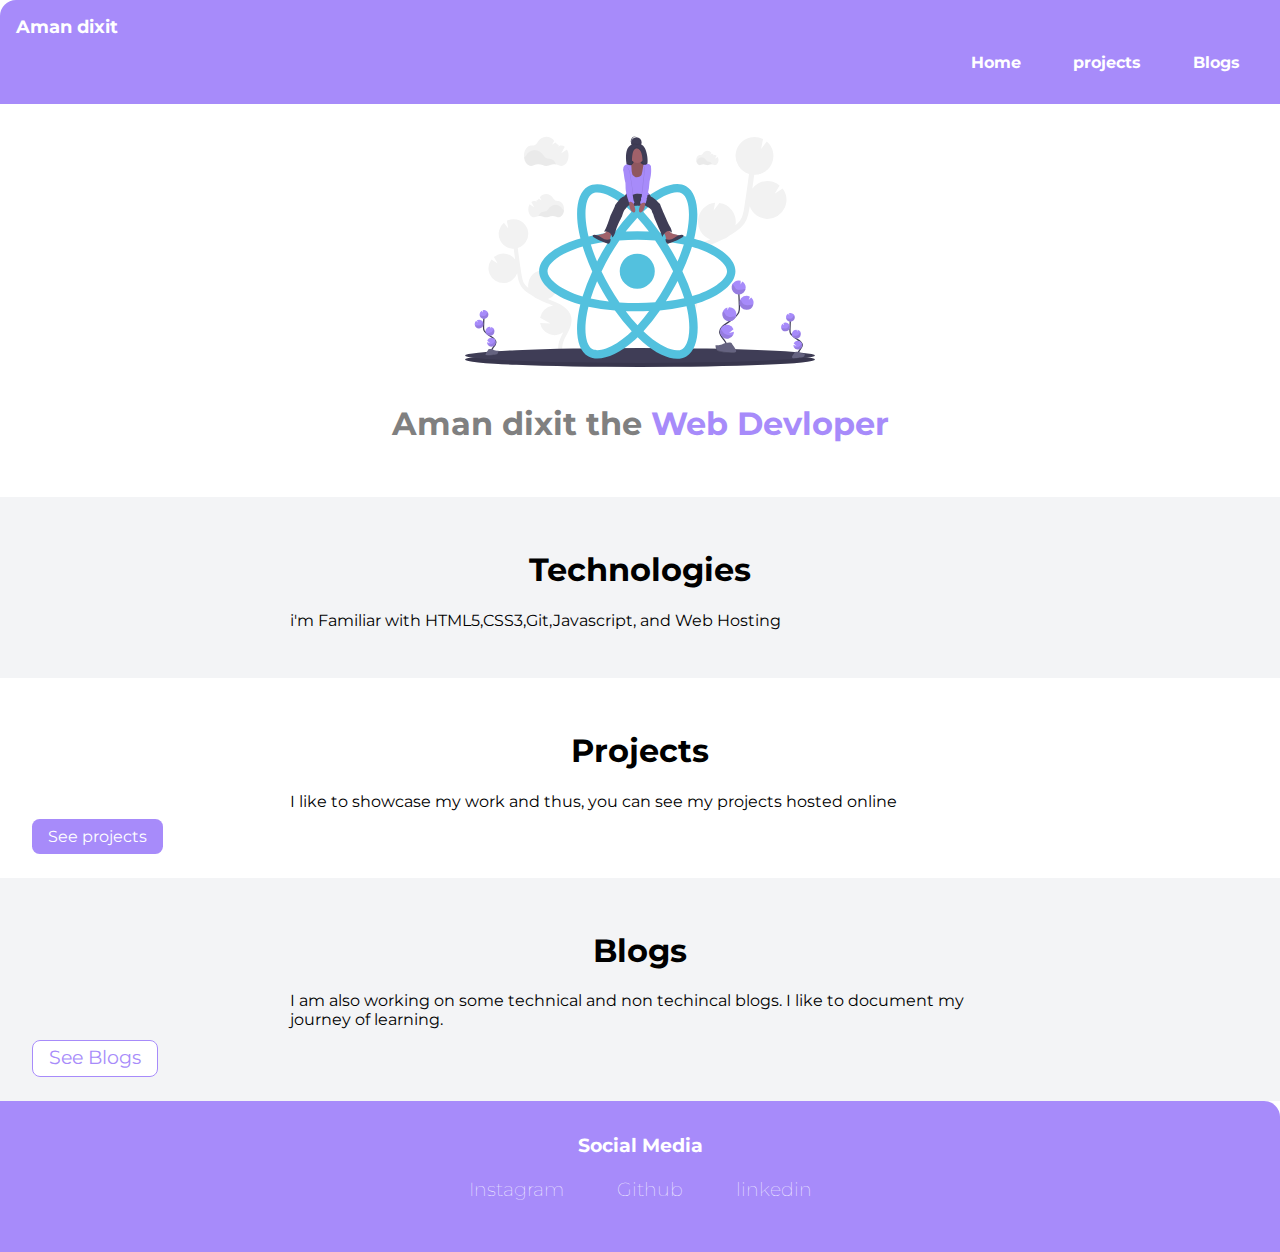
==== index.html @ 12e09b8f "created website" ====
<!DOCTYPE html>
<html lang="en">
<head>
    <meta charset="UTF-8">
    <meta http-equiv="X-UA-Compatible" content="IE=edge">
    <meta name="viewport" content="width=device-width, initial-scale=1.0">
    <title>HOME | Aman Dixit</title>
    <link rel="stylesheet" href="style.css">
</head>
<body>
    
    <nav class="navigation">
        <div class="nav-brand">Aman dixit</div>
        <ul class="list-non-bullet">
            <li class="list-item-inline">
                <a class="link" href="">Home</a>
            </li>

            <li class="list-item-inline">
                <a class="link" href="">projects</a>
            </li>

            <li class="list-item-inline">
                <a class="link" href="">Blogs</a>
            </li>
        </ul>

    </nav>

    
    <header class="hero">
        <img class="hero-img" src="images/hero-image.svg">
        <h1 class="hero-heading">Aman dixit the <span style="color: var(--primary-color);">Web Devloper</span></h1>

    </header>

    <section class="section ow">
        <div class="container container-center">
            <h1>Technologies</h1>
            <p>i'm Familiar with HTML5,CSS3,Git,Javascript, and Web Hosting</p>
        </div>
    </section>

    <section class="section">
        <div class="container container-center">
            <h1>Projects</h1>
            <p>I like to showcase my work and thus, you can see my projects hosted online</p>
        </div>
        <a class="link link-primary" href="/projects.html ">See projects</a>
    </section>

    <section class="section ow">
        <div class="container container-center">
            <h1>Blogs</h1>
            <p>I am also working on some technical and non techincal blogs. I like to document my journey of learning.</p>
        </div>
        <a class="link link-secondary" href="/blogs.html"><span style="font-size: larger;">See Blogs</span></a>
    </section>

    <footer class="footer container">
        <div class="footer-header">Social Media</div>
        <ul class="social-links list-non-bullet">

            <li class="list-item-inline">
                <a class="link" href="https://www.instagram.com/dixit2179/">
                    Instagram
                </a>
            </li>

            <li class="list-item-inline">
                <a class="link" href="https://github.com/aman225">
                    Github
                </a>
            </li>

            <li class="list-item-inline">
                <a class="link" href="https://www.linkedin.com/in/aman-dixit-90a534199/">
                    linkedin
                </a>
            </li>

        </ul>
    </footer>




</body>
</html>
---- style.css ----
@import url('https://fonts.googleapis.com/css2?family=Montserrat:wght@400;700&display=swap');

:root {
    --primary-color: #a78bfa;
    --darkgrey-color: grey;
    --offwhite-color: #f3f4f6;
}

body {
    font-family: 'Montserrat', sans-serif;
    margin: 0%;
}

hr {
    margin: 2rem 0rem;
}

/* container */

.container {
    /* padding-left: 1rem;
    padding-right: 1rem; */
    padding: 0rem 1rem;
}

.container-center {
    max-width: 700px;
    margin: auto;
}

/* links */

.link {
    text-decoration: none;
    padding: 0.5rem 1rem;
}

.link-primary {
    background-color: var(--primary-color);
    border-radius: 0.48rem;
    color: white;
}

/* read about bem naming convection */

.link-secondary {
    color: var(--primary-color);
    background-color: white;
    border-radius: 0.5rem;
    color: var(--primary-color);
    border: solid 0.1rem;
    border-color: var(--primary-color);

}

/*lists*/

.list-non-bullet {
    list-style: none;
}

.list-item-inline {
    display: inline;
    padding: 0rem 0.5rem;
}

/* nav */
.navigation {
    background-color:
        var(--primary-color);
    color: white;
    padding: 1rem;
    border-top-left-radius: 1rem;

}

.navigation .nav-brand {
    font-weight: bold;
    font-size: 1.1rem;
}

.navigation .link {
    font-weight: bold;
    color: white;
}

.navigation .list-non-bullet {
    text-align: right;
}

/* header */
.hero {
    padding: 2rem;
}

.hero .hero-img {
    max-width: 350px;
    display: block;
    margin: auto;
}

.hero-heading {
    padding-top: 1rem;
    color: var(--darkgrey-color);
    text-align: center;
}

/* section */

.section{
    padding: 2rem;
}

.section h1 {
    text-align: center;
}

.ow{
    background-color: var(--offwhite-color)
}

/* footer */

.footer{
    background-color: var(--primary-color);
    padding: 2rem 1rem;
    border-top-right-radius: 1rem;
    text-align: center;
    color: white;
    font-weight: bold;
    font-size: larger;
}

.footer .link{
    color: white;
    font-weight: 100;
}

.footer ul{
    padding-inline-start: 0px;
}
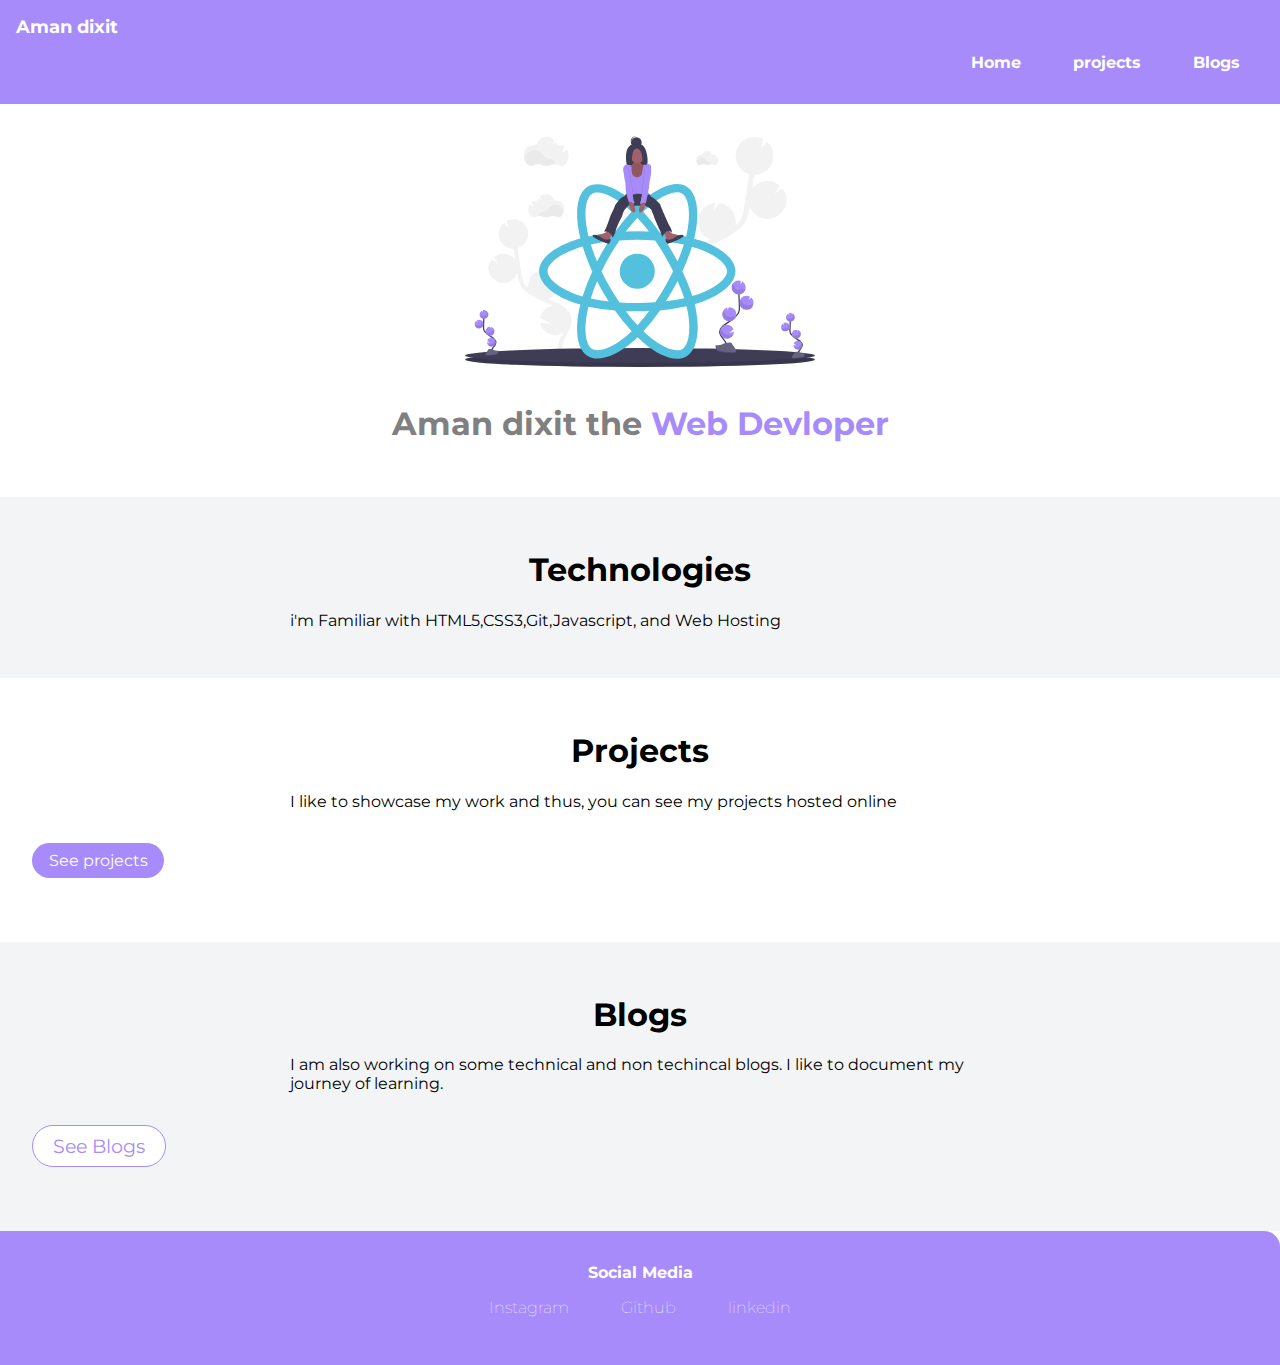
==== commit 299a5c4f: "added adsense" ====
--- a/index.html
+++ b/index.html
@@ -6,6 +6,8 @@
     <meta name="viewport" content="width=device-width, initial-scale=1.0">
     <title>HOME | Aman Dixit</title>
     <link rel="stylesheet" href="style.css">
+    <script async src="https://pagead2.googlesyndication.com/pagead/js/adsbygoogle.js?client=ca-pub-9510527914408506"
+     crossorigin="anonymous"></script>
 </head>
 <body>
     
--- a/style.css
+++ b/style.css
@@ -33,12 +33,17 @@
 .link {
     text-decoration: none;
     padding: 0.5rem 1rem;
+    margin-top: 2rem;
+    margin-bottom: 2rem;
 }
 
 .link-primary {
     background-color: var(--primary-color);
-    border-radius: 0.48rem;
+    border-radius: 2rem;
     color: white;
+    display: block;
+    text-align: center;
+    max-width: 100px;
 }
 
 /* read about bem naming convection */
@@ -46,10 +51,13 @@
 .link-secondary {
     color: var(--primary-color);
     background-color: white;
-    border-radius: 0.5rem;
+    border-radius: 2rem;
     color: var(--primary-color);
     border: solid 0.1rem;
     border-color: var(--primary-color);
+    display: block;
+    text-align: center;
+    max-width: 100px;
 
 }
 
@@ -70,7 +78,6 @@
         var(--primary-color);
     color: white;
     padding: 1rem;
-    border-top-left-radius: 1rem;
 
 }
 
@@ -127,8 +134,6 @@
     border-top-right-radius: 1rem;
     text-align: center;
     color: white;
-    font-weight: bold;
-    font-size: larger;
 }
 
 .footer .link{
@@ -136,6 +141,9 @@
     font-weight: 100;
 }
 
+.footer .footer-header{
+    font-weight: bold;
+}
 .footer ul{
     padding-inline-start: 0px;
 }
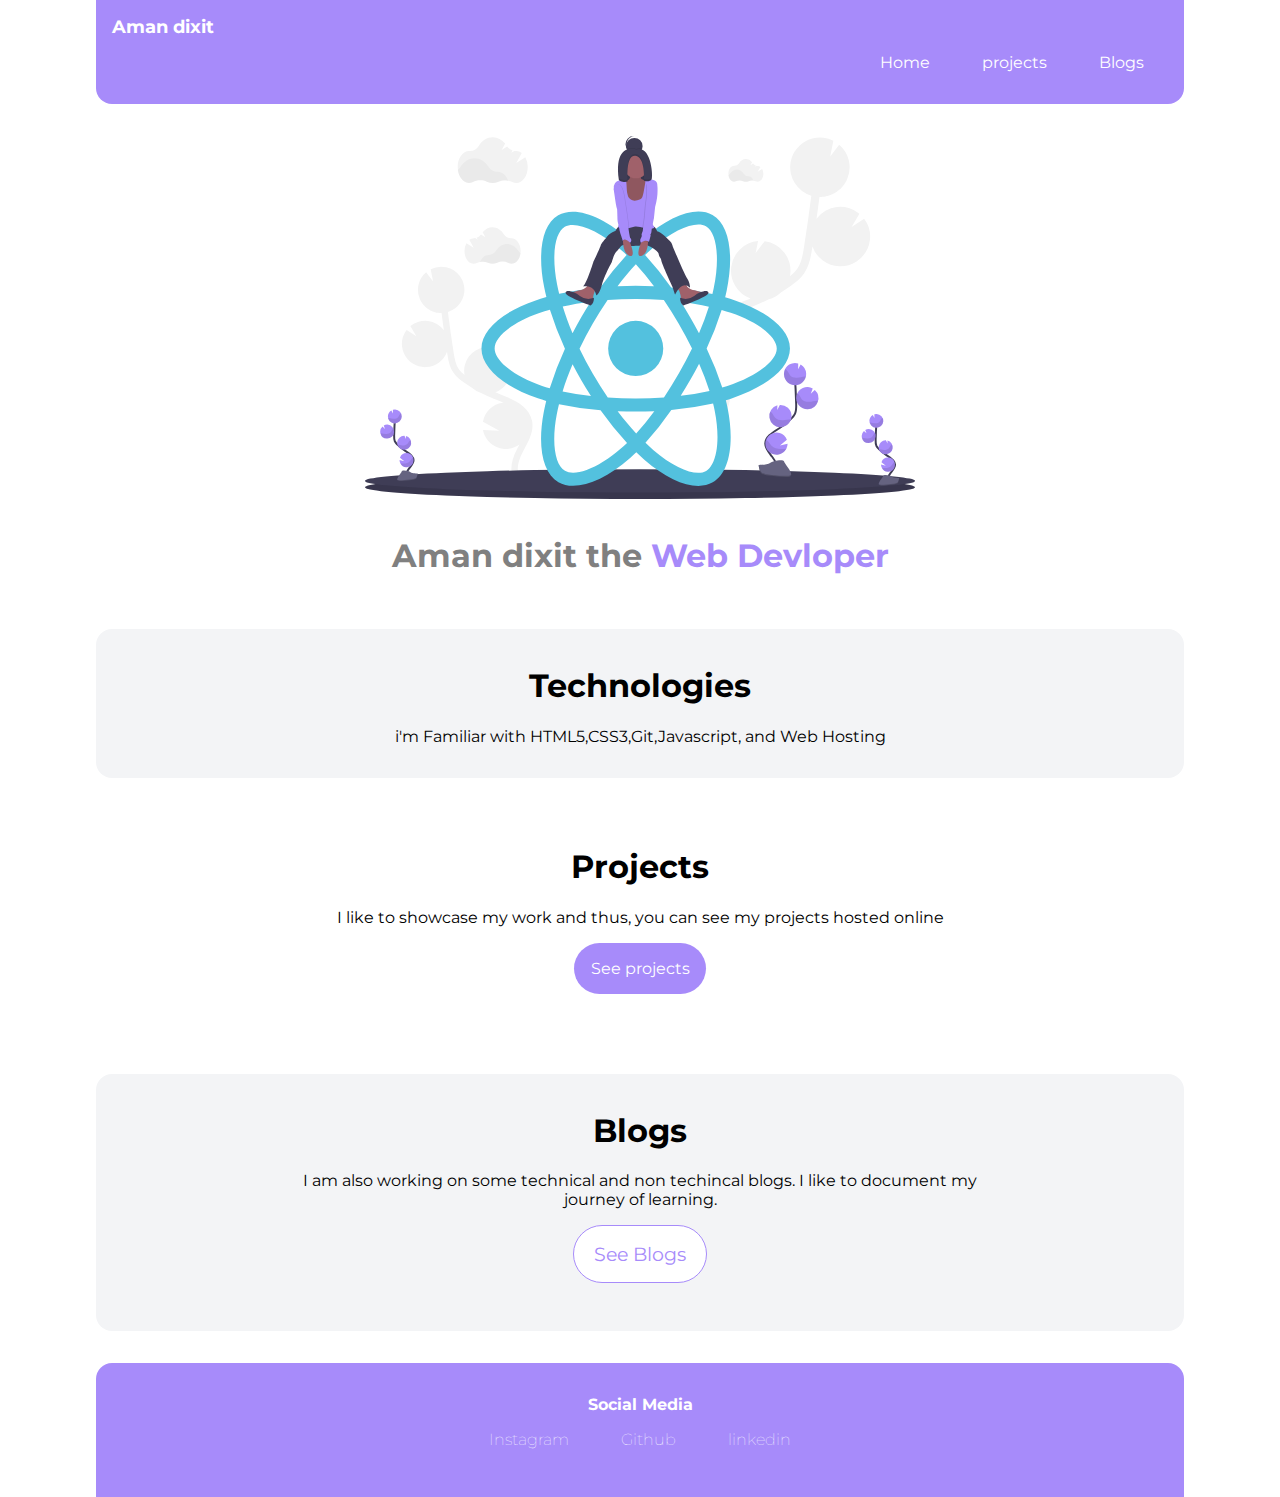
==== commit a69c20ae: "changes-in-css" ====
--- a/index.html
+++ b/index.html
@@ -6,8 +6,6 @@
     <meta name="viewport" content="width=device-width, initial-scale=1.0">
     <title>HOME | Aman Dixit</title>
     <link rel="stylesheet" href="style.css">
-    <script async src="https://pagead2.googlesyndication.com/pagead/js/adsbygoogle.js?client=ca-pub-9510527914408506"
-     crossorigin="anonymous"></script>
 </head>
 <body>
     
@@ -15,15 +13,15 @@
         <div class="nav-brand">Aman dixit</div>
         <ul class="list-non-bullet">
             <li class="list-item-inline">
-                <a class="link" href="">Home</a>
+                <a class="link" href="index.html">Home</a>
             </li>
 
             <li class="list-item-inline">
-                <a class="link" href="">projects</a>
+                <a class="link" href="/projects.html">projects</a>
             </li>
 
             <li class="list-item-inline">
-                <a class="link" href="">Blogs</a>
+                <a class="link" href="/blogs.html">Blogs</a>
             </li>
         </ul>
 
@@ -46,7 +44,7 @@
     <section class="section">
         <div class="container container-center">
             <h1>Projects</h1>
-            <p>I like to showcase my work and thus, you can see my projects hosted online</p>
+            <p class="parah">I like to showcase my work and thus, you can see my projects hosted online</p>
         </div>
         <a class="link link-primary" href="/projects.html ">See projects</a>
     </section>
--- a/style.css
+++ b/style.css
@@ -6,9 +6,15 @@
     --offwhite-color: #f3f4f6;
 }
 
+html {
+    display: block;
+}
+
 body {
     font-family: 'Montserrat', sans-serif;
-    margin: 0%;
+    margin: 0px auto;
+    max-width: 85%;
+    width: 100%;
 }
 
 hr {
@@ -32,9 +38,10 @@
 
 .link {
     text-decoration: none;
-    padding: 0.5rem 1rem;
-    margin-top: 2rem;
+    padding: 1rem 1rem;
+    margin: auto;
     margin-bottom: 2rem;
+    
 }
 
 .link-primary {
@@ -70,6 +77,7 @@
 .list-item-inline {
     display: inline;
     padding: 0rem 0.5rem;
+    text-align: center;
 }
 
 /* nav */
@@ -78,6 +86,8 @@
         var(--primary-color);
     color: white;
     padding: 1rem;
+    border-bottom-left-radius: 1rem;
+    border-bottom-right-radius: 1rem;
 
 }
 
@@ -87,7 +97,7 @@
 }
 
 .navigation .link {
-    font-weight: bold;
+    
     color: white;
 }
 
@@ -101,9 +111,10 @@
 }
 
 .hero .hero-img {
-    max-width: 350px;
+    max-width: 550px;
     display: block;
     margin: auto;
+    align-items: center;
 }
 
 .hero-heading {
@@ -115,7 +126,11 @@
 /* section */
 
 .section{
-    padding: 2rem;
+    padding: 1rem;
+    max-width: auto;
+    border-radius: 1rem;
+    text-align: center;
+    margin-bottom: 2rem;
 }
 
 .section h1 {
@@ -126,12 +141,14 @@
     background-color: var(--offwhite-color)
 }
 
+
 /* footer */
 
 .footer{
     background-color: var(--primary-color);
     padding: 2rem 1rem;
     border-top-right-radius: 1rem;
+    border-top-left-radius: 1rem;
     text-align: center;
     color: white;
 }
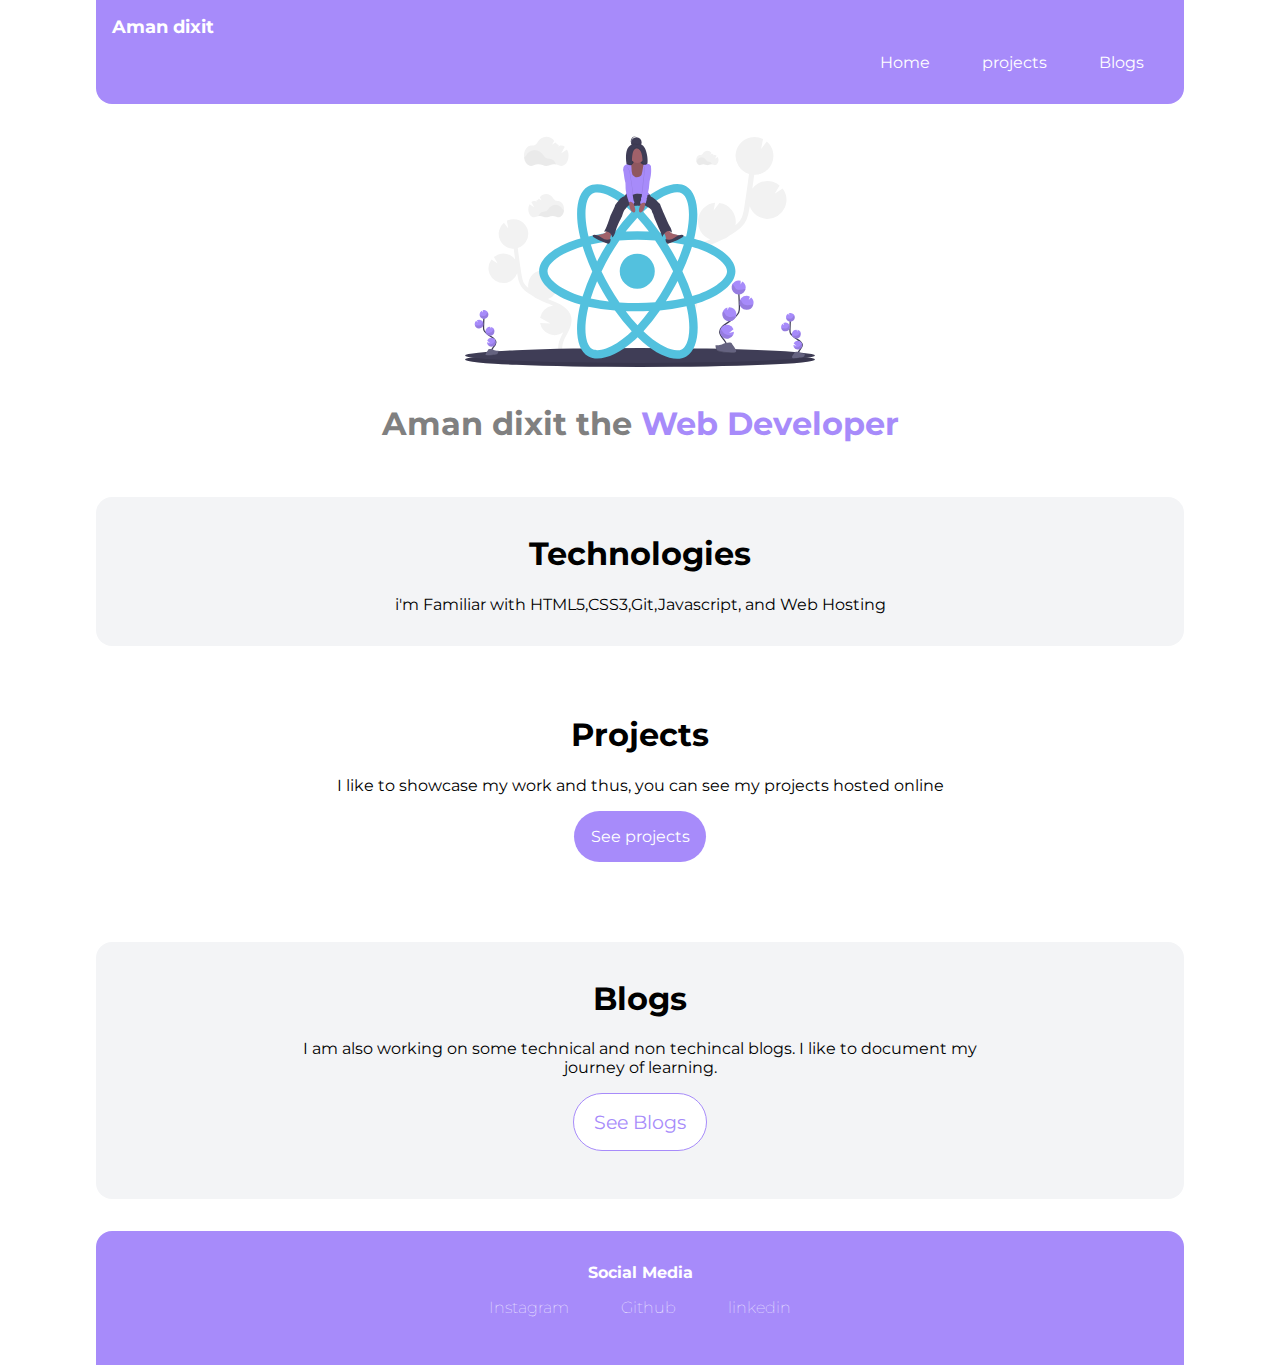
==== commit 5e2dd27d: "change-in-code" ====
--- a/index.html
+++ b/index.html
@@ -30,7 +30,7 @@
     
     <header class="hero">
         <img class="hero-img" src="images/hero-image.svg">
-        <h1 class="hero-heading">Aman dixit the <span style="color: var(--primary-color);">Web Devloper</span></h1>
+        <h1 class="hero-heading">Aman dixit the <span style="color: var(--primary-color);">Web Developer</span></h1>
 
     </header>
 
--- a/style.css
+++ b/style.css
@@ -111,7 +111,7 @@
 }
 
 .hero .hero-img {
-    max-width: 550px;
+    max-width: 350px;
     display: block;
     margin: auto;
     align-items: center;
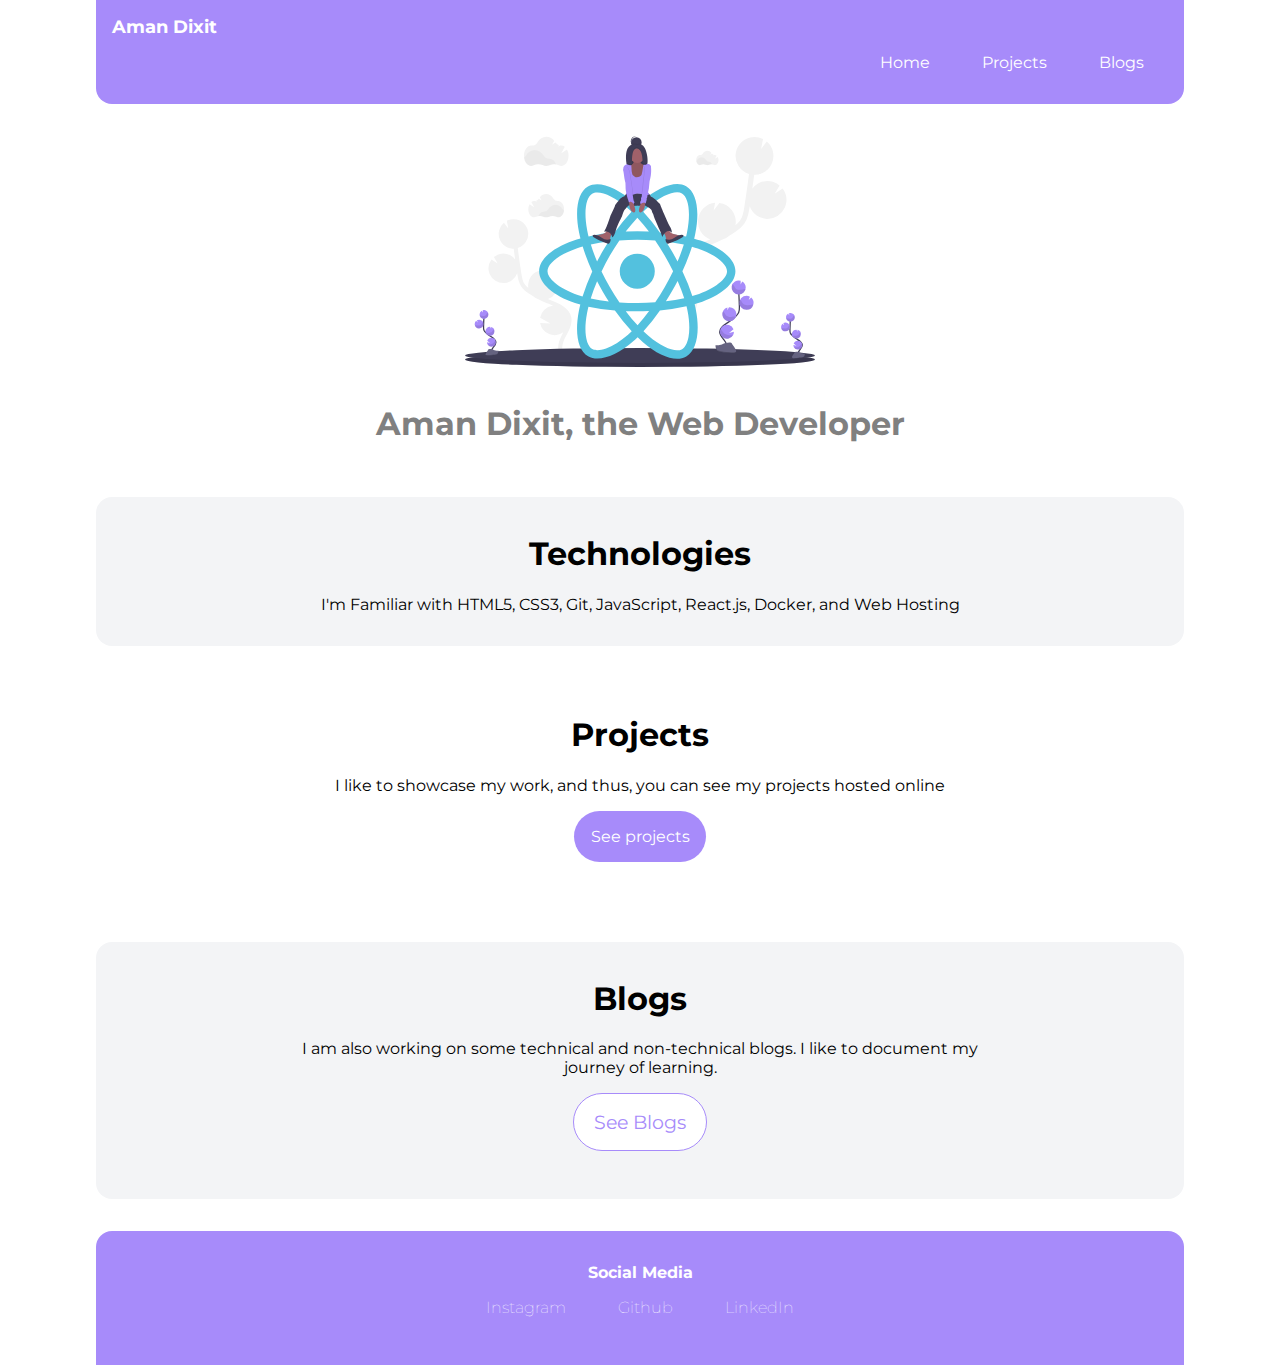
==== commit c69745ac: "upadated docs" ====
--- a/index.html
+++ b/index.html
@@ -1,89 +1,96 @@
 <!DOCTYPE html>
 <html lang="en">
-<head>
-    <meta charset="UTF-8">
-    <meta http-equiv="X-UA-Compatible" content="IE=edge">
-    <meta name="viewport" content="width=device-width, initial-scale=1.0">
+  <head>
+    <meta charset="UTF-8" />
+    <meta http-equiv="X-UA-Compatible" content="IE=edge" />
+    <meta name="viewport" content="width=device-width, initial-scale=1.0" />
     <title>HOME | Aman Dixit</title>
-    <link rel="stylesheet" href="style.css">
-</head>
-<body>
-    
+    <link rel="stylesheet" href="style.css" />
+    <link
+      rel="stylesheet"
+      href="https://cdnjs.cloudflare.com/ajax/libs/font-awesome/5.15.4/css/all.min.css"
+      integrity="sha512-1ycn6IcaQQ40/MKBW2W4Rhis/DbILU74C1vSrLJxCq57o941Ym01SwNsOMqvEBFlcgUa6xLiPY/NS5R+E6ztJQ=="
+      crossorigin="anonymous"
+      referrerpolicy="no-referrer"
+    />
+    <link rel="shortcut icon" type="image/x-icon" href="images/favicon.png" />
+  </head>
+  <body>
     <nav class="navigation">
-        <div class="nav-brand">Aman dixit</div>
-        <ul class="list-non-bullet">
-            <li class="list-item-inline">
-                <a class="link" href="index.html">Home</a>
-            </li>
-
-            <li class="list-item-inline">
-                <a class="link" href="/projects.html">projects</a>
-            </li>
-
-            <li class="list-item-inline">
-                <a class="link" href="/blogs.html">Blogs</a>
-            </li>
-        </ul>
-
+      <div class="nav-brand">Aman Dixit</div>
+      <ul class="list-non-bullet">
+        <li class="list-item-inline">
+          <a class="link" href="index.html">Home</a>
+        </li>
+        <li class="list-item-inline">
+          <a class="link" href="/projects.html">Projects</a>
+        </li>
+        <li class="list-item-inline">
+          <a class="link" href="/blogs.html">Blogs</a>
+        </li>
+      </ul>
     </nav>
 
-    
     <header class="hero">
-        <img class="hero-img" src="images/hero-image.svg">
-        <h1 class="hero-heading">Aman dixit the <span style="color: var(--primary-color);">Web Developer</span></h1>
-
+      <img class="hero-img" src="images/hero-image.svg" alt="Hero Image" />
+      <h1 class="hero-heading">
+        Aman Dixit, the <span class="primary-color">Web Developer</span>
+      </h1>
     </header>
 
     <section class="section ow">
-        <div class="container container-center">
-            <h1>Technologies</h1>
-            <p>i'm Familiar with HTML5,CSS3,Git,Javascript, and Web Hosting</p>
-        </div>
+      <div class="container container-center">
+        <h1>Technologies</h1>
+        <p>
+          I'm Familiar with HTML5, CSS3, Git, JavaScript, React.js, Docker, and
+          Web Hosting
+        </p>
+      </div>
     </section>
 
     <section class="section">
-        <div class="container container-center">
-            <h1>Projects</h1>
-            <p class="parah">I like to showcase my work and thus, you can see my projects hosted online</p>
-        </div>
-        <a class="link link-primary" href="/projects.html ">See projects</a>
+      <div class="container container-center">
+        <h1>Projects</h1>
+        <p class="parah">
+          I like to showcase my work, and thus, you can see my projects hosted
+          online
+        </p>
+      </div>
+      <a class="link link-primary" href="/projects.html">See projects</a>
     </section>
 
     <section class="section ow">
-        <div class="container container-center">
-            <h1>Blogs</h1>
-            <p>I am also working on some technical and non techincal blogs. I like to document my journey of learning.</p>
-        </div>
-        <a class="link link-secondary" href="/blogs.html"><span style="font-size: larger;">See Blogs</span></a>
+      <div class="container container-center">
+        <h1>Blogs</h1>
+        <p>
+          I am also working on some technical and non-technical blogs. I like to
+          document my journey of learning.
+        </p>
+      </div>
+      <a class="link link-secondary" href="/blogs.html"
+        ><span style="font-size: larger">See Blogs</span></a
+      >
     </section>
 
     <footer class="footer container">
-        <div class="footer-header">Social Media</div>
-        <ul class="social-links list-non-bullet">
-
-            <li class="list-item-inline">
-                <a class="link" href="https://www.instagram.com/dixit2179/">
-                    Instagram
-                </a>
-            </li>
-
-            <li class="list-item-inline">
-                <a class="link" href="https://github.com/aman225">
-                    Github
-                </a>
-            </li>
-
-            <li class="list-item-inline">
-                <a class="link" href="https://www.linkedin.com/in/aman-dixit-90a534199/">
-                    linkedin
-                </a>
-            </li>
-
-        </ul>
+      <div class="footer-header">Social Media</div>
+      <ul class="social-links list-non-bullet">
+        <li class="list-item-inline">
+          <a class="link" href="https://www.instagram.com/dixit2179/"
+            >Instagram</a
+          >
+        </li>
+        <li class="list-item-inline">
+          <a class="link" href="https://github.com/aman225">Github</a>
+        </li>
+        <li class="list-item-inline">
+          <a
+            class="link"
+            href="https://www.linkedin.com/in/aman-dixit-90a534199/"
+            >LinkedIn</a
+          >
+        </li>
+      </ul>
     </footer>
-
-
-
-
-</body>
-</html>+  </body>
+</html>
--- a/style.css
+++ b/style.css
@@ -1,9 +1,14 @@
 @import url('https://fonts.googleapis.com/css2?family=Montserrat:wght@400;700&display=swap');
+
+* {
+    scroll-behavior: smooth;
+}
 
 :root {
     --primary-color: #a78bfa;
     --darkgrey-color: grey;
     --offwhite-color: #f3f4f6;
+    --top-bottom-button-color: #97CAEF;
 }
 
 html {
@@ -12,7 +17,7 @@
 
 body {
     font-family: 'Montserrat', sans-serif;
-    margin: 0px auto;
+    margin: 0 auto;
     max-width: 85%;
     width: 100%;
 }
@@ -21,12 +26,8 @@
     margin: 2rem 0rem;
 }
 
-/* container */
-
 .container {
-    /* padding-left: 1rem;
-    padding-right: 1rem; */
-    padding: 0rem 1rem;
+    padding: 0 1rem;
 }
 
 .container-center {
@@ -34,18 +35,20 @@
     margin: auto;
 }
 
-/* links */
-
 .link {
     text-decoration: none;
     padding: 1rem 1rem;
     margin: auto;
     margin-bottom: 2rem;
-    
+    cursor: pointer;
 }
 
-.link-primary {
-    background-color: var(--primary-color);
+.link:hover {
+    font-weight: bold;
+}
+
+.link-primary,
+.link-secondary {
     border-radius: 2rem;
     color: white;
     display: block;
@@ -53,22 +56,16 @@
     max-width: 100px;
 }
 
-/* read about bem naming convection */
+.link-primary {
+    background-color: var(--primary-color);
+}
 
 .link-secondary {
-    color: var(--primary-color);
     background-color: white;
-    border-radius: 2rem;
-    color: var(--primary-color);
     border: solid 0.1rem;
     border-color: var(--primary-color);
-    display: block;
-    text-align: center;
-    max-width: 100px;
-
+    color: var(--primary-color);
 }
-
-/*lists*/
 
 .list-non-bullet {
     list-style: none;
@@ -76,19 +73,16 @@
 
 .list-item-inline {
     display: inline;
-    padding: 0rem 0.5rem;
-    text-align: center;
+    padding: 0 0.5rem;
+    text-align: block;
 }
 
-/* nav */
 .navigation {
-    background-color:
-        var(--primary-color);
+    background-color: var(--primary-color);
     color: white;
     padding: 1rem;
     border-bottom-left-radius: 1rem;
     border-bottom-right-radius: 1rem;
-
 }
 
 .navigation .nav-brand {
@@ -97,7 +91,6 @@
 }
 
 .navigation .link {
-    
     color: white;
 }
 
@@ -105,7 +98,6 @@
     text-align: right;
 }
 
-/* header */
 .hero {
     padding: 2rem;
 }
@@ -123,9 +115,7 @@
     text-align: center;
 }
 
-/* section */
-
-.section{
+.section {
     padding: 1rem;
     max-width: auto;
     border-radius: 1rem;
@@ -137,14 +127,11 @@
     text-align: center;
 }
 
-.ow{
-    background-color: var(--offwhite-color)
+.ow {
+    background-color: var(--offwhite-color);
 }
 
-
-/* footer */
-
-.footer{
+.footer {
     background-color: var(--primary-color);
     padding: 2rem 1rem;
     border-top-right-radius: 1rem;
@@ -153,15 +140,19 @@
     color: white;
 }
 
-.footer .link{
+.footer .link {
     color: white;
     font-weight: 100;
 }
 
-.footer .footer-header{
+.footer .footer-header {
     font-weight: bold;
 }
-.footer ul{
-    padding-inline-start: 0px;
+
+.footer ul {
+    padding-inline-start: 0;
 }
 
+@media (max-width: 768px) {
+    /* Add responsive styles here */
+}
